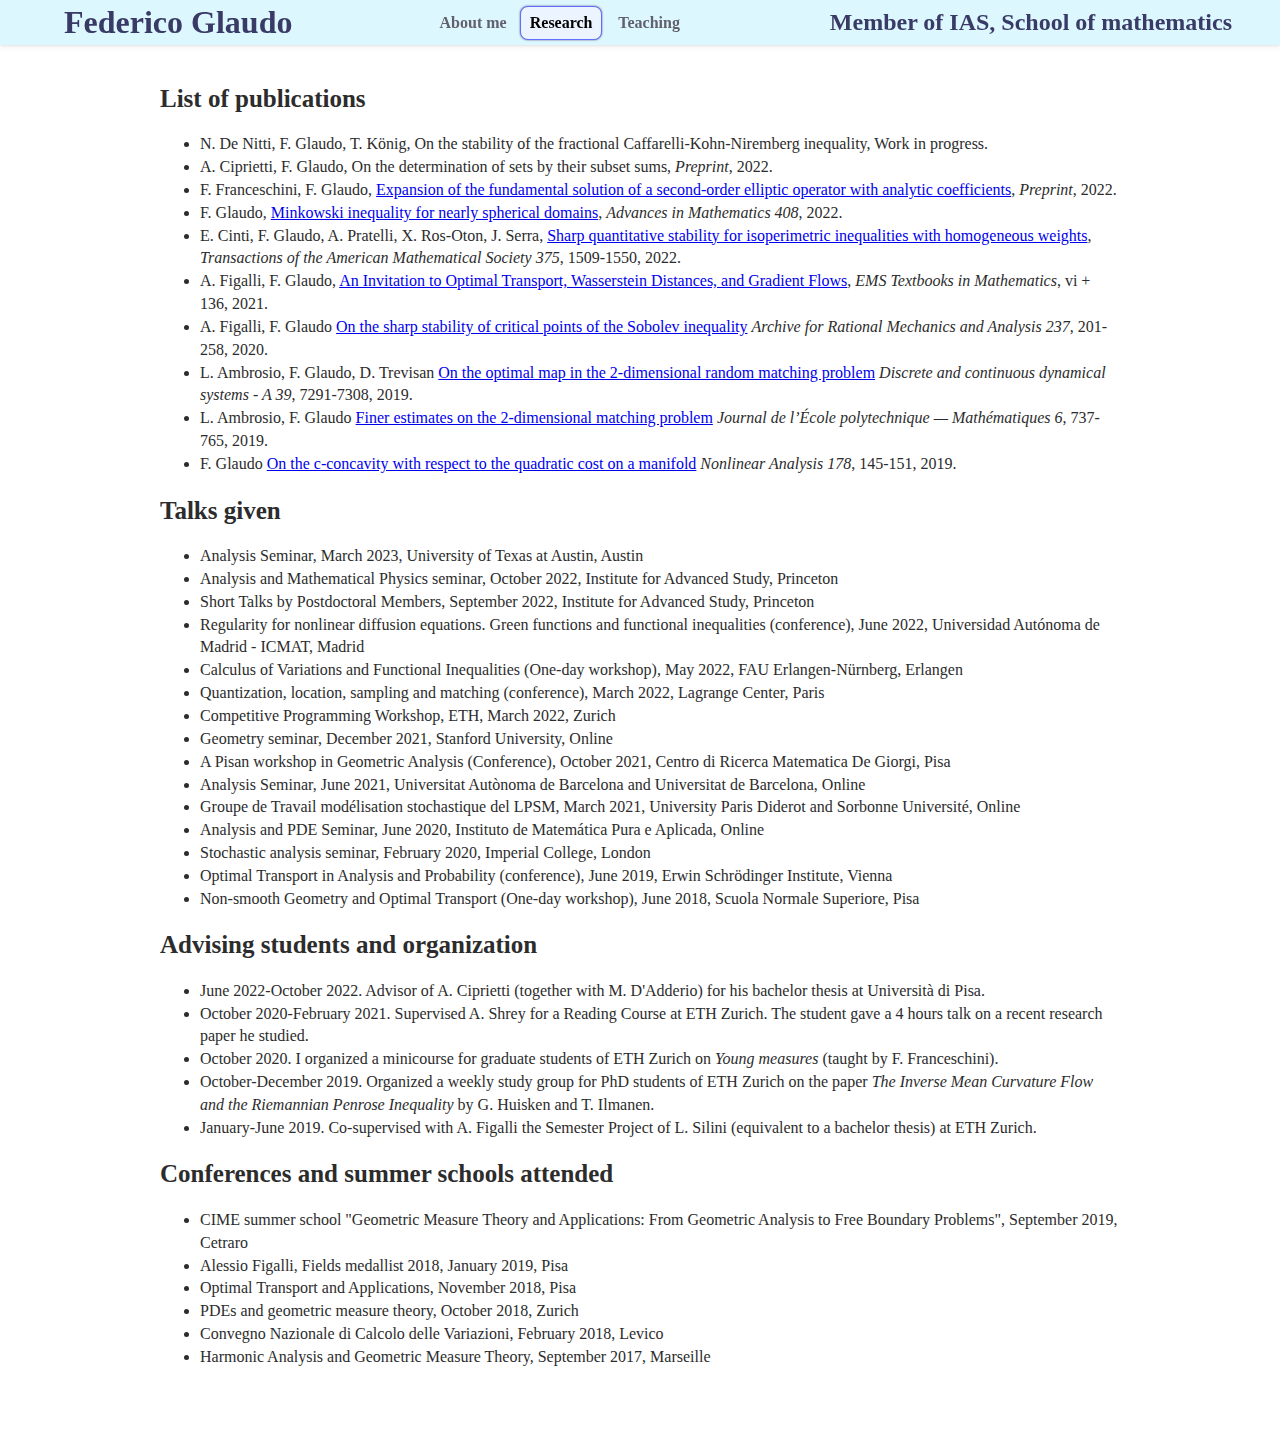
==== research.html @ 9a81a24b "Fixed style" ====
<head>
<title>F. Glaudo</title>
<link rel="icon" type="image/png" href="/images/ias-favicon-32x32.png">
<link rel="stylesheet" href="style.css">
</head>
<body>

<header id='header'> 
<h1 id='header-title'>Federico Glaudo</h1>

<nav id='navbar'>
<a href='index.html' id='aboutme'>About me</a>
<a href='research.html' id='research'>Research</a>
<a href='teaching.html' id='teaching'>Teaching</a>
</nav>

<h2 id='header-subtitle'>
	<a href='https://www.ias.edu/math'>
		Member of IAS, School of mathematics
	</a>
</h2>
<script lang='javascript'>
	document.getElementById('research').classList.add('selected-page');
</script>
</header>

<div id='content'>

				<h1>List of publications</h1>
<ul>
<li>N. De Nitti, F. Glaudo, T. König, On the stability of the fractional Caffarelli-Kohn-Niremberg inequality, Work in progress.</li>
<li>A. Ciprietti, F. Glaudo, On the determination of sets by their subset sums, <em>Preprint</em>, 2022.</li>
<li>F. Franceschini, F. Glaudo, <a href="https://arxiv.org/abs/2110.15104">Expansion of the fundamental solution of a second-order elliptic operator with analytic coefficients</a>, <em>Preprint</em>, 2022.</li>
<li>F. Glaudo, <a href="https://www.sciencedirect.com/science/article/pii/S0001870822004121">Minkowski inequality for nearly spherical domains</a>, <em>Advances in Mathematics 408</em>, 2022.</li>
<li>E. Cinti, F. Glaudo, A. Pratelli, X. Ros-Oton, J. Serra, <a href="https://www.ams.org/journals/tran/2022-375-03/S0002-9947-2022-08525-1/">Sharp quantitative stability for isoperimetric inequalities with homogeneous weights</a>, <em>Transactions of the American Mathematical Society 375</em>, 1509-1550, 2022.</li>
<li>A. Figalli, F. Glaudo, <a href="https://www.ems-ph.org/books/book.php?proj_nr=267">An Invitation to Optimal Transport, Wasserstein Distances, and Gradient Flows</a>, <em>EMS Textbooks in Mathematics</em>, vi + 136, 2021.</li>
<li>A. Figalli, F. Glaudo <a href="https://link.springer.com/article/10.1007/s00205-020-01506-6">On the sharp stability of critical points of the Sobolev inequality</a> <em>Archive for Rational Mechanics and Analysis 237</em>, 201-258, 2020.</li>
<li>L. Ambrosio, F. Glaudo, D. Trevisan <a href="https://www.aimsciences.org/article/doi/10.3934/dcds.2019304">On the optimal map in the 2-dimensional random matching problem</a> <em>Discrete and continuous dynamical systems - A 39</em>, 7291-7308, 2019.</li>
<li>L. Ambrosio, F. Glaudo <a href="https://jep.centre-mersenne.org/article/JEP_2019__6__737_0.pdf" class="download">Finer estimates on the 2-dimensional matching problem</a> <em>Journal de l’École polytechnique — Mathématiques 6</em>, 737-765, 2019.</li>
<li>F. Glaudo <a href="https://www.sciencedirect.com/science/article/pii/S0362546X18301913">On the c-concavity with respect to the quadratic cost on a manifold</a> <em>Nonlinear Analysis 178</em>, 145-151, 2019.</li>
</ul>
<h1>Talks given</h1>
<ul>
<li>Analysis Seminar, March 2023, University of Texas at Austin, Austin</li>
<li>Analysis and Mathematical Physics seminar, October 2022, Institute for Advanced Study, Princeton</li>
<li>Short Talks by Postdoctoral Members, September 2022, Institute for Advanced Study, Princeton</li>
<li>Regularity for nonlinear diffusion equations. Green functions and functional inequalities (conference), June 2022, Universidad Autónoma de Madrid - ICMAT, Madrid</li>
<li>Calculus of Variations and Functional Inequalities (One-day workshop), May 2022, FAU Erlangen-Nürnberg, Erlangen</li>
<li>Quantization, location, sampling and matching (conference), March 2022, Lagrange Center, Paris </li>
<li>Competitive Programming Workshop, ETH, March 2022, Zurich</li>
<li>Geometry seminar, December 2021, Stanford University, Online</li>
<li>A Pisan workshop in Geometric Analysis (Conference), October 2021, Centro di Ricerca Matematica De Giorgi, Pisa</li>
<li>Analysis Seminar, June 2021, Universitat Autònoma de Barcelona and Universitat de Barcelona, Online</li>
<li>Groupe de Travail modélisation stochastique del LPSM, March 2021, University Paris Diderot and Sorbonne Université, Online</li>
<li>Analysis and PDE Seminar, June 2020, Instituto de Matemática Pura e Aplicada, Online</li>
<li>Stochastic analysis seminar, February 2020, Imperial College, London </li>
<li>Optimal Transport in Analysis and Probability (conference), June 2019, Erwin Schrödinger Institute, Vienna</li>
<li>Non-smooth Geometry and Optimal Transport (One-day workshop), June 2018, Scuola Normale Superiore, Pisa</li>
</ul>

<h1>Advising students and organization</h1>
<ul>
<li>June 2022-October 2022. Advisor of A. Ciprietti (together with M. D'Adderio) for his bachelor thesis at Università di Pisa.</li>
<li>October 2020-February 2021. Supervised A. Shrey for a Reading Course at ETH Zurich. The student gave a 4 hours talk on a recent research paper he studied.</li>
<li>October 2020. I organized a minicourse for graduate students of ETH Zurich on <em>Young measures</em> (taught by F. Franceschini).</li>
<li>October-December 2019. Organized a weekly study group for PhD students of ETH Zurich on the paper <em>The Inverse Mean Curvature Flow and the Riemannian Penrose Inequality</em> by G. Huisken and T. Ilmanen.</li>
<li>January-June 2019. Co-supervised with A. Figalli the Semester Project of L. Silini (equivalent to a bachelor thesis) at ETH Zurich.</li>
</ul>
<h1>Conferences and summer schools attended</h1>
<ul>
<li>CIME summer school "Geometric Measure Theory and Applications: From Geometric Analysis to Free Boundary Problems", September 2019, Cetraro</li>
<li>Alessio Figalli, Fields medallist 2018, January 2019, Pisa</li>
<li>Optimal Transport and Applications, November 2018, Pisa</li>
<li>PDEs and geometric measure theory, October 2018, Zurich</li>
<li>Convegno Nazionale di Calcolo delle Variazioni, February 2018, Levico</li>
<li>Harmonic Analysis and Geometric Measure Theory, September 2017, Marseille</li>
</ul>

</div>


</body>
---- style.css ----
body {
	margin: 0px;
/*
	width: calc( 100% );
    max-width: calc( 100vw - 1em );
*/
    overflow-y: overlay;
}
#header {
		width: 100%;
		background-color: #ddf7ff;
		padding: 4px 0px;
		z-index: 1000;
		box-shadow: 0 1px 2px hsla(0,0%,0%,0.05), 0 1px 4px hsla(0, 0%, 0%, 0.05), 0 2px 8px hsla(0, 0%, 0%, 0.05);
		display: flex;
		align-items: center; 
		position: fixed;
		top: 0px;
}

#header-title, #header-subtitle {
	color: #393b66!important;
	margin: 0px;
}

#header-title {
	margin-left: 2em;
}

#header-subtitle {
	margin-right: 2em;
}

#header  a {
	text-decoration: none;
	color: inherit;
}

#navbar {
	height: 2em;
    display: flex;
    align-items: center;
    margin: 0px auto;
}

#navbar a {
	margin-left: 3px;
	margin-right: 3px;
/*
	padding: 0px 1em;
*/
	height: 100%;
	line-height: 2em;
	text-decoration: none;
	font-weight: bold;
    color: #60616c;
	border: 1px solid #ddf7ff;
    border-radius: 8px;
    width: 5em;
    text-align: center;
}

#navbar a:hover {
	border-color: #a0a9ff;
    background-color: #ecf4ff;
    box-shadow: 0px 0px 2px #50507a;
}

a.selected-page {
	color: black!important;
    border-color: #606fff!important;
    background-color: #ecf4ff;
    box-shadow: 0px 0px 2px #50507a;
}

div#content {
	line-height: 1.42857143;
	margin: 0em 10em;
	padding: 4em 0em;
	color: #2c2c2c;
}

img#avatar {
	width: 250px;
	float: right;
    margin-top: 3em;
    margin-left: 2em;
    border-radius: 60px;
}

div#content h1 {
	font-size: 25px;
}

/* responsive, form small screens, use 13px font size */
@media (max-width: 1024px) {
    header {
        font-size: 11px;
    }
    div#content{
		margin: 0em 3em;
		padding: 4em 0em;
	}
	
	img#avatar {
		width: 150px;
	}
}
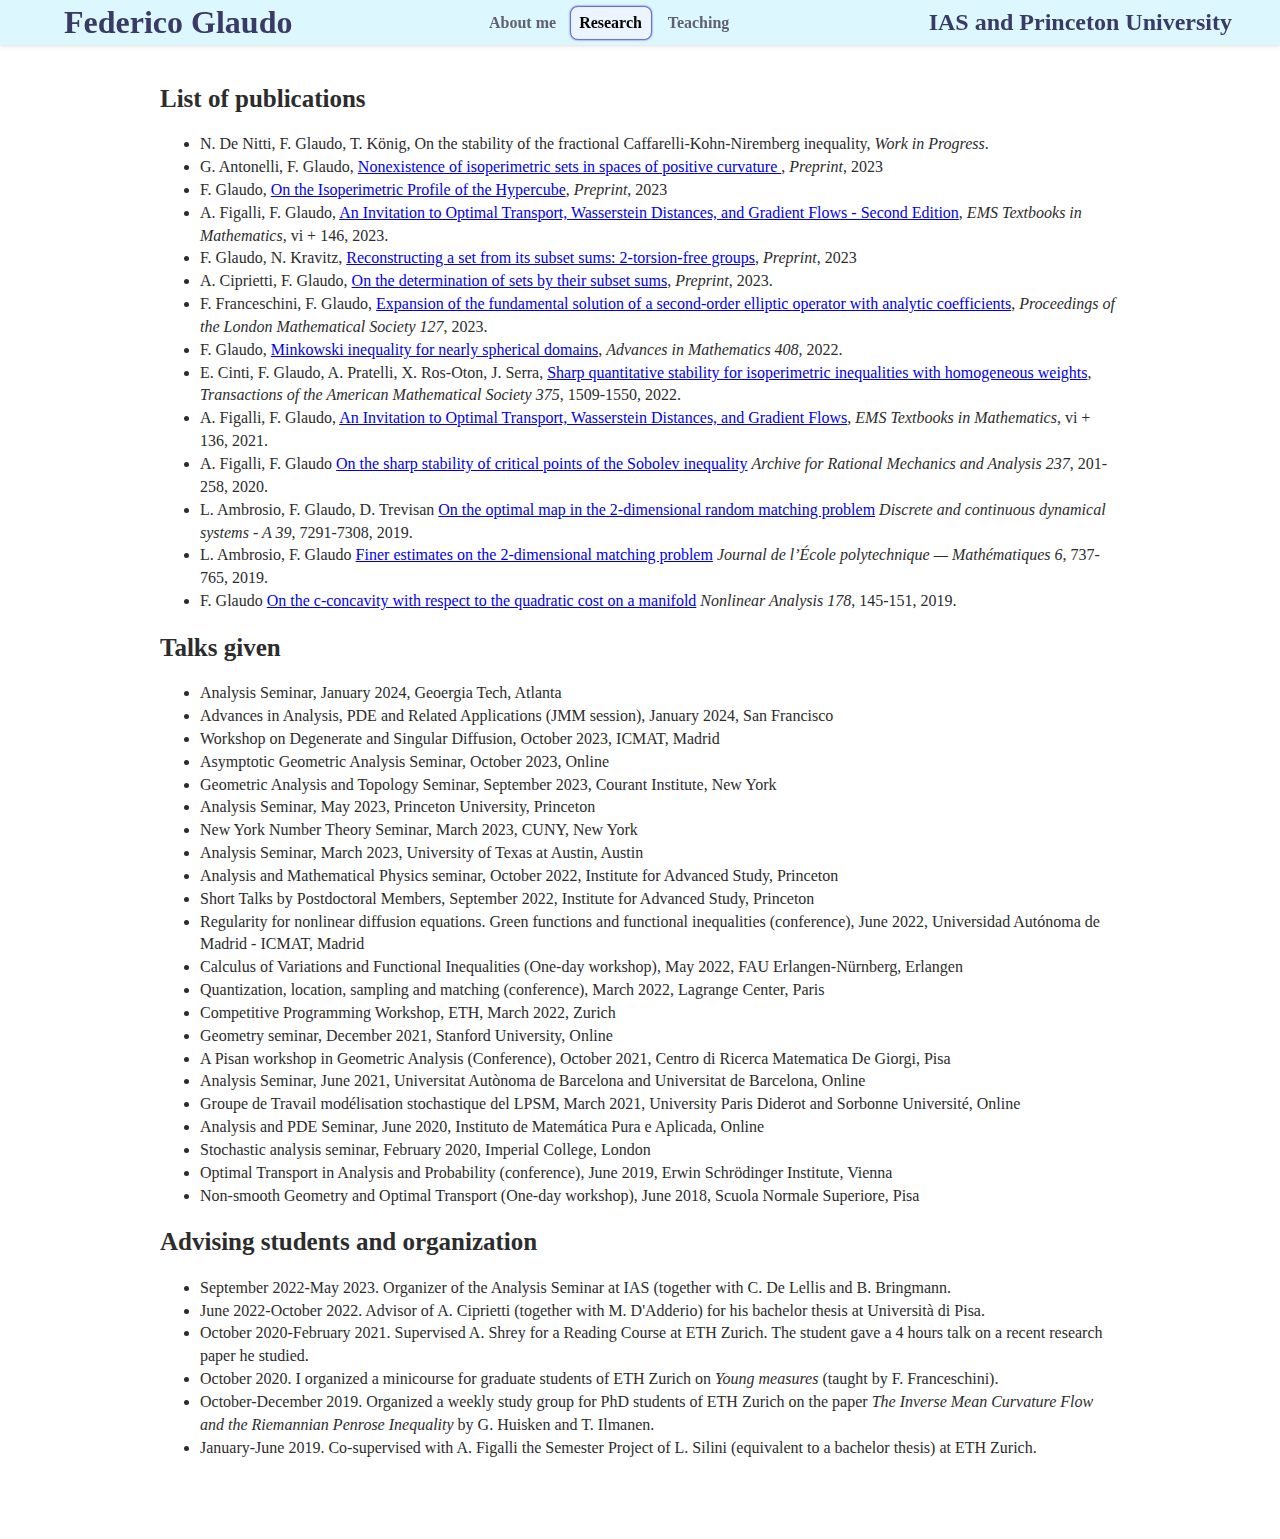
==== commit 39fee41a: "Update" ====
--- a/research.html
+++ b/research.html
@@ -16,7 +16,7 @@
 
 <h2 id='header-subtitle'>
 	<a href='https://www.ias.edu/math'>
-		Member of IAS, School of mathematics
+		IAS and Princeton University
 	</a>
 </h2>
 <script lang='javascript'>
@@ -26,11 +26,18 @@
 
 <div id='content'>
 
-				<h1>List of publications</h1>
+
+<h1>List of publications</h1>
 <ul>
-<li>N. De Nitti, F. Glaudo, T. König, On the stability of the fractional Caffarelli-Kohn-Niremberg inequality, Work in progress.</li>
-<li>A. Ciprietti, F. Glaudo, On the determination of sets by their subset sums, <em>Preprint</em>, 2022.</li>
-<li>F. Franceschini, F. Glaudo, <a href="https://arxiv.org/abs/2110.15104">Expansion of the fundamental solution of a second-order elliptic operator with analytic coefficients</a>, <em>Preprint</em>, 2022.</li>
+<li>N. De Nitti, F. Glaudo, T. König, On the stability of the fractional Caffarelli-Kohn-Niremberg inequality, <em>Work in Progress</em>.</li>
+<li>G. Antonelli, F. Glaudo, <a href="https://arxiv.org/abs/2306.13052">Nonexistence of isoperimetric sets in spaces of positive curvature
+</a>, <em>Preprint</em>, 2023</li>
+<li>F. Glaudo, <a href="https://arxiv.org/abs/2305.20051">On the Isoperimetric Profile of the Hypercube</a>, <em>Preprint</em>, 2023
+</li>
+<li>A. Figalli, F. Glaudo, <a href="https://ems.press/books/etb/258">An Invitation to Optimal Transport, Wasserstein Distances, and Gradient Flows - Second Edition</a>, <em>EMS Textbooks in Mathematics</em>, vi + 146, 2023.</li>
+<li>F. Glaudo, N. Kravitz, <a href="https://arxiv.org/abs/2305.11062">Reconstructing a set from its subset sums: 2-torsion-free groups</a>, <em>Preprint</em>, 2023</li>
+<li>A. Ciprietti, F. Glaudo, <a href="https://arxiv.org/abs/2301.04635">On the determination of sets by their subset sums</a>, <em>Preprint</em>, 2023.</li>
+<li>F. Franceschini, F. Glaudo, <a href="https://londmathsoc.onlinelibrary.wiley.com/doi/abs/10.1112/plms.12556">Expansion of the fundamental solution of a second-order elliptic operator with analytic coefficients</a>, <em>Proceedings of the London Mathematical Society 127</em>, 2023.</li>
 <li>F. Glaudo, <a href="https://www.sciencedirect.com/science/article/pii/S0001870822004121">Minkowski inequality for nearly spherical domains</a>, <em>Advances in Mathematics 408</em>, 2022.</li>
 <li>E. Cinti, F. Glaudo, A. Pratelli, X. Ros-Oton, J. Serra, <a href="https://www.ams.org/journals/tran/2022-375-03/S0002-9947-2022-08525-1/">Sharp quantitative stability for isoperimetric inequalities with homogeneous weights</a>, <em>Transactions of the American Mathematical Society 375</em>, 1509-1550, 2022.</li>
 <li>A. Figalli, F. Glaudo, <a href="https://www.ems-ph.org/books/book.php?proj_nr=267">An Invitation to Optimal Transport, Wasserstein Distances, and Gradient Flows</a>, <em>EMS Textbooks in Mathematics</em>, vi + 136, 2021.</li>
@@ -39,8 +46,17 @@
 <li>L. Ambrosio, F. Glaudo <a href="https://jep.centre-mersenne.org/article/JEP_2019__6__737_0.pdf" class="download">Finer estimates on the 2-dimensional matching problem</a> <em>Journal de l’École polytechnique — Mathématiques 6</em>, 737-765, 2019.</li>
 <li>F. Glaudo <a href="https://www.sciencedirect.com/science/article/pii/S0362546X18301913">On the c-concavity with respect to the quadratic cost on a manifold</a> <em>Nonlinear Analysis 178</em>, 145-151, 2019.</li>
 </ul>
+
+
 <h1>Talks given</h1>
 <ul>
+<li>Analysis Seminar, January 2024, Geoergia Tech, Atlanta</li>
+<li>Advances in Analysis, PDE and Related Applications (JMM session), January 2024, San Francisco</li>
+<li>Workshop on Degenerate and Singular Diffusion, October 2023, ICMAT, Madrid</li>
+<li>Asymptotic Geometric Analysis Seminar, October 2023, Online</li>
+<li>Geometric Analysis and Topology Seminar, September 2023, Courant Institute, New York</li>
+<li>Analysis Seminar, May 2023, Princeton University, Princeton</li>
+<li>New York Number Theory Seminar, March 2023, CUNY, New York</li>
 <li>Analysis Seminar, March 2023, University of Texas at Austin, Austin</li>
 <li>Analysis and Mathematical Physics seminar, October 2022, Institute for Advanced Study, Princeton</li>
 <li>Short Talks by Postdoctoral Members, September 2022, Institute for Advanced Study, Princeton</li>
@@ -60,12 +76,15 @@
 
 <h1>Advising students and organization</h1>
 <ul>
+<li>September 2022-May 2023. Organizer of the Analysis Seminar at IAS (together with C. De Lellis and B. Bringmann.</li>
 <li>June 2022-October 2022. Advisor of A. Ciprietti (together with M. D'Adderio) for his bachelor thesis at Università di Pisa.</li>
 <li>October 2020-February 2021. Supervised A. Shrey for a Reading Course at ETH Zurich. The student gave a 4 hours talk on a recent research paper he studied.</li>
 <li>October 2020. I organized a minicourse for graduate students of ETH Zurich on <em>Young measures</em> (taught by F. Franceschini).</li>
 <li>October-December 2019. Organized a weekly study group for PhD students of ETH Zurich on the paper <em>The Inverse Mean Curvature Flow and the Riemannian Penrose Inequality</em> by G. Huisken and T. Ilmanen.</li>
 <li>January-June 2019. Co-supervised with A. Figalli the Semester Project of L. Silini (equivalent to a bachelor thesis) at ETH Zurich.</li>
 </ul>
+
+<!--
 <h1>Conferences and summer schools attended</h1>
 <ul>
 <li>CIME summer school "Geometric Measure Theory and Applications: From Geometric Analysis to Free Boundary Problems", September 2019, Cetraro</li>
@@ -75,6 +94,7 @@
 <li>Convegno Nazionale di Calcolo delle Variazioni, February 2018, Levico</li>
 <li>Harmonic Analysis and Geometric Measure Theory, September 2017, Marseille</li>
 </ul>
+-->
 
 </div>
 
--- a/style.css
+++ b/style.css
@@ -82,7 +82,7 @@
 }
 
 img#avatar {
-	width: 250px;
+	width: 20%;
 	float: right;
     margin-top: 3em;
     margin-left: 2em;
@@ -93,7 +93,7 @@
 	font-size: 25px;
 }
 
-/* responsive, form small screens, use 13px font size */
+/* responsive, for small screens*/
 @media (max-width: 1024px) {
     header {
         font-size: 11px;
@@ -104,6 +104,14 @@
 	}
 	
 	img#avatar {
-		width: 150px;
+		width: 30%;
+	}
+	
+	#navbar {
+		height: 4em;
+	}
+	
+	#navbar a {
+		line-height: 4em;
 	}
 }
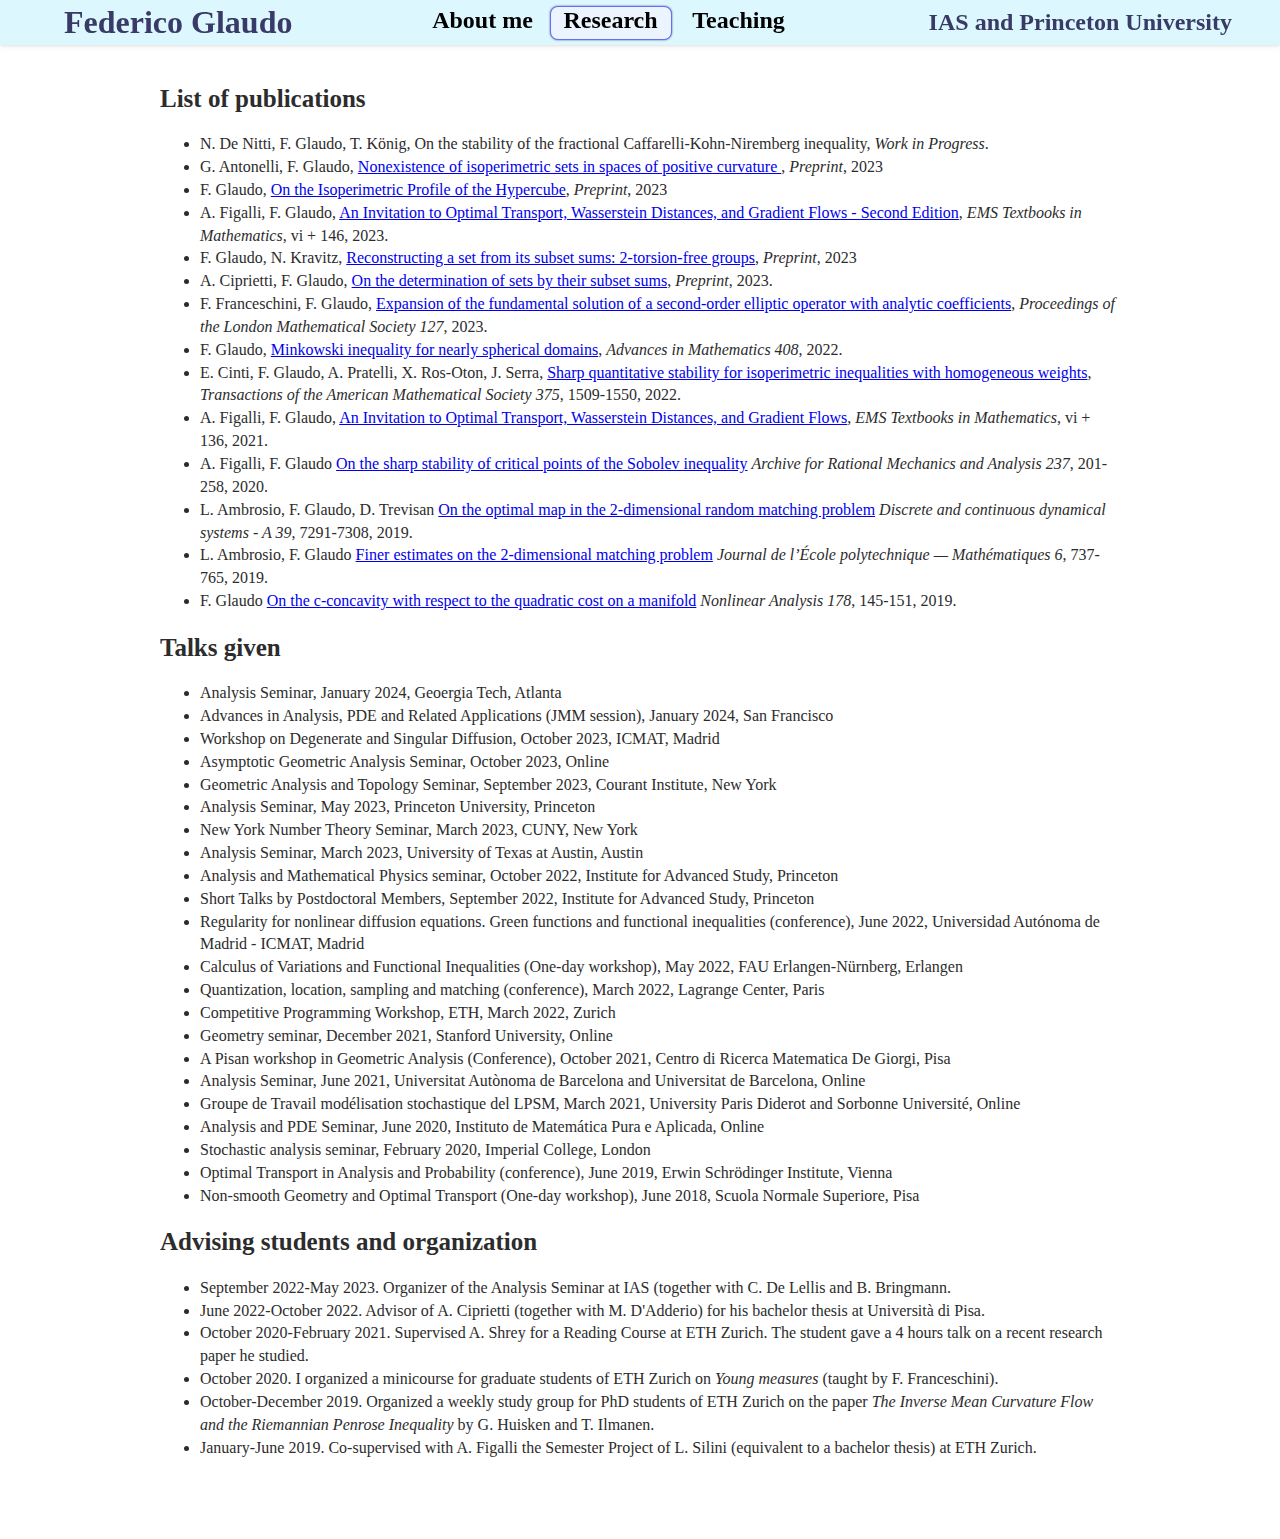
==== commit 841fd8c6: "Improved mobile css" ====
--- a/research.html
+++ b/research.html
@@ -1,11 +1,16 @@
 <head>
 <title>F. Glaudo</title>
-<link rel="icon" type="image/png" href="/images/ias-favicon-32x32.png">
+<link rel="icon" type="image/png" href="images/ias-favicon-32x32.png">
 <link rel="stylesheet" href="style.css">
 </head>
 <body>
 
-<header id='header'> 
+<header id='header'>
+<div id="menu-button" onclick="flipSideMenuState()">
+  <div id="menu-button-bar1" class="menu-button-bar"></div>
+  <div id="menu-button-bar2" class="menu-button-bar"></div>
+  <div id="menu-button-bar3" class="menu-button-bar"></div>
+</div>
 <h1 id='header-title'>Federico Glaudo</h1>
 
 <nav id='navbar'>
@@ -19,10 +24,42 @@
 		IAS and Princeton University
 	</a>
 </h2>
+</header>
+
+<div id='side-menu'>
+<nav id='navbar-mobile'>
+<a href='index.html' id='aboutme-mobile'>About me</a>
+<a href='research.html' id='research-mobile'>Research</a>
+<a href='teaching.html' id='teaching-mobile'>Teaching</a>
+</nav>    
+</div>
+
+<script lang='javascript'>
+    function flipSideMenuState() {
+        var menubutton = document.getElementById('menu-button');
+        var sidemenu = document.getElementById('side-menu');
+        if (menubutton.classList.contains('change')) {
+            menubutton.classList.remove('change');
+            sidemenu.classList.remove('change');
+        }
+        else {
+            menubutton.classList.add('change');
+            sidemenu.classList.add('change');
+        }
+    }
+</script>
+
+<!--
+    The code up to here is the same in all pages. It should be copy-pasted.
+    Copy pasting it is not nice, but is the simplest solution and there are only 3 pages so it is not a big deal.
+    Github.io does not support php or any server operation.
+    One could use jquery, but it would be slower and it is not worth it.
+-->
+
 <script lang='javascript'>
 	document.getElementById('research').classList.add('selected-page');
+    document.getElementById('research-mobile').classList.add('selected-page');
 </script>
-</header>
 
 <div id='content'>
 
--- a/style.css
+++ b/style.css
@@ -1,11 +1,7 @@
 
 body {
 	margin: 0px;
-/*
-	width: calc( 100% );
-    max-width: calc( 100vw - 1em );
-*/
-    overflow-y: overlay;
+    overflow-y: scroll;
 }
 #header {
 		width: 100%;
@@ -26,13 +22,15 @@
 
 #header-title {
 	margin-left: 2em;
+    margin-right: auto;
 }
 
 #header-subtitle {
+    margin-left: auto;
 	margin-right: 2em;
 }
 
-#header  a {
+#header  a, nav a {
 	text-decoration: none;
 	color: inherit;
 }
@@ -44,24 +42,27 @@
     margin: 0px auto;
 }
 
-#navbar a {
+nav a {
 	margin-left: 3px;
 	margin-right: 3px;
 /*
 	padding: 0px 1em;
 */
 	height: 100%;
+/*
 	line-height: 2em;
+*/
 	text-decoration: none;
 	font-weight: bold;
     color: #60616c;
-	border: 1px solid #ddf7ff;
+	border: 1px solid transparent;
     border-radius: 8px;
     width: 5em;
     text-align: center;
+    font-size: 24px
 }
 
-#navbar a:hover {
+nav a:hover {
 	border-color: #a0a9ff;
     background-color: #ecf4ff;
     box-shadow: 0px 0px 2px #50507a;
@@ -93,25 +94,85 @@
 	font-size: 25px;
 }
 
-/* responsive, for small screens*/
-@media (max-width: 1024px) {
-    header {
-        font-size: 11px;
-    }
+/* responsive, for mobile*/
+@media (max-width: 1040px) {
     div#content{
 		margin: 0em 3em;
-		padding: 4em 0em;
+		padding: 7em 0em;
 	}
 	
 	img#avatar {
 		width: 30%;
 	}
-	
-	#navbar {
-		height: 4em;
-	}
-	
-	#navbar a {
-		line-height: 4em;
-	}
+    
+    nav#navbar {
+        display: none;
+    }
+    
+    div#side-menu {
+        height: 100%;
+        position: fixed;
+        background-color: aliceblue;
+        display: none;
+        box-shadow: 7px 0px 8px hsla(0,0%,0%,0.1);
+        z-index: 500;
+    }
+    
+    div#side-menu.change {
+        display: block!important;
+    }
+    
+    nav#navbar-mobile a {
+        display: block;
+        padding: 10px;
+        height: auto!important;
+        font-size: 40px;
+        margin-bottom: 50px;
+    }
+    
+    nav#navbar-mobile {
+        margin-top: 200px;
+        margin-left: 50px;
+        margin-right: 50px;
+    }
+    
+    header {
+        font-size: 20px;
+    }
+    
+    /* Menu button, copied from 
+     * https://www.w3schools.com/howto/howto_css_menu_icon.asp */
+    div#menu-button {
+        display: inline-block;
+        cursor: pointer;
+        margin-left: 20px;
+    }
+
+    div.menu-button-bar {
+        width: 50px;
+        height: 9px;
+        background-color: #393b66;
+        margin: 12px 0;
+        transition: 0.4s;
+        border-radius: 5px;
+    }
+    
+    div#menu-button.change #menu-button-bar1 {
+      transform: translate(0, 21px) rotate(-45deg);
+    }
+
+    div#menu-button.change #menu-button-bar2 {opacity: 0;}
+
+    div#menu-button.change #menu-button-bar3 {
+      transform: translate(0, -21px) rotate(45deg);
+    }
 }
+
+@media (min-width: 1041px) {
+    div#side-menu {
+        display: none;
+    }
+    div#menu-button {
+        display: none;
+    }
+}
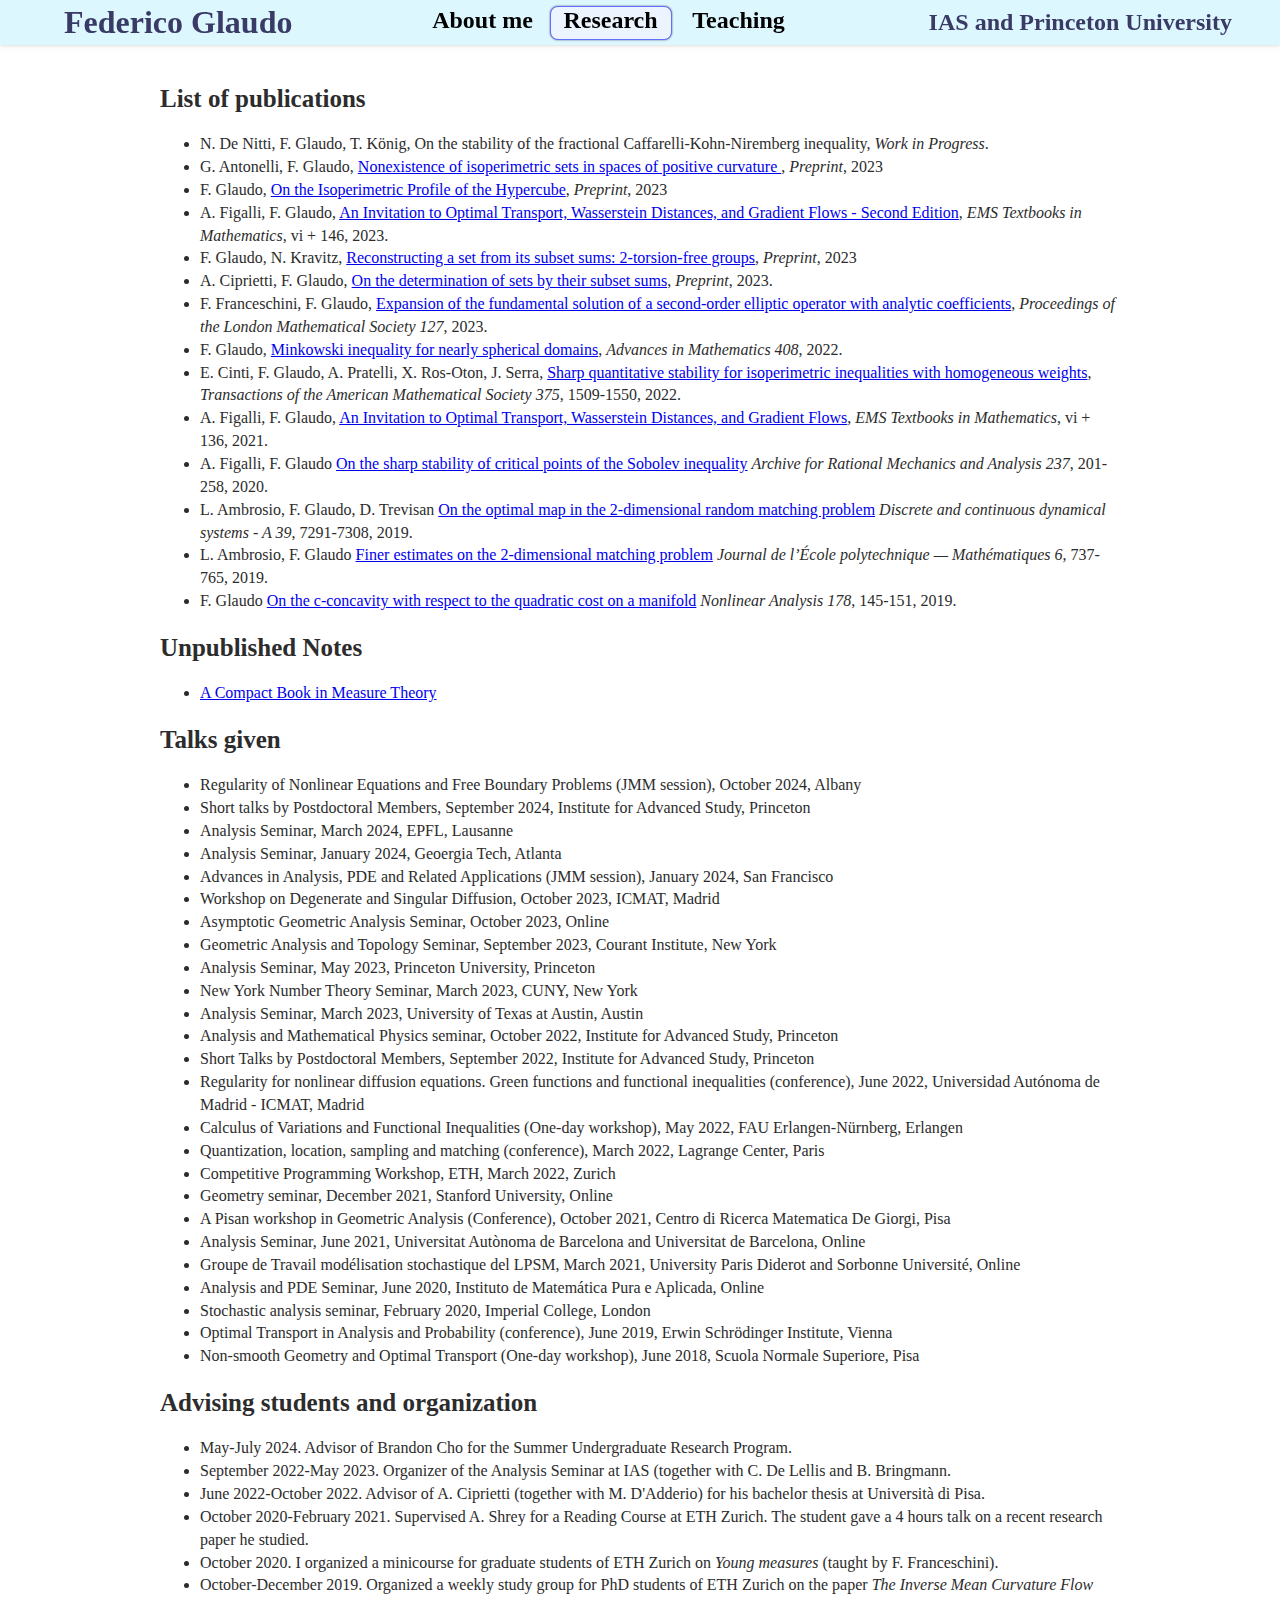
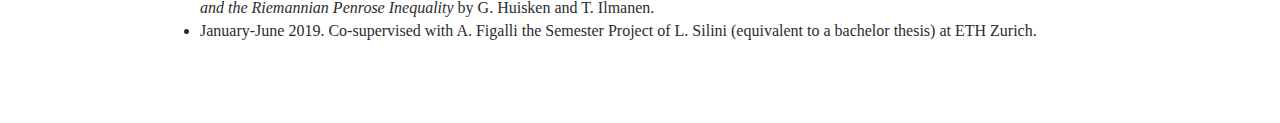
==== commit 7bd22d95: "Update" ====
--- a/research.html
+++ b/research.html
@@ -84,9 +84,17 @@
 <li>F. Glaudo <a href="https://www.sciencedirect.com/science/article/pii/S0362546X18301913">On the c-concavity with respect to the quadratic cost on a manifold</a> <em>Nonlinear Analysis 178</em>, 145-151, 2019.</li>
 </ul>
 
+<h1>Unpublished Notes</h1>
+<ul>
+<li><a href="files/short_measure_theory.pdf">A Compact Book in Measure Theory</a></li>
+</ul>
+
 
 <h1>Talks given</h1>
 <ul>
+<li>Regularity of Nonlinear Equations and Free Boundary Problems (JMM session), October 2024, Albany</li>
+<li>Short talks by Postdoctoral Members, September 2024, Institute for Advanced Study, Princeton</li>
+<li>Analysis Seminar, March 2024, EPFL, Lausanne</li>
 <li>Analysis Seminar, January 2024, Geoergia Tech, Atlanta</li>
 <li>Advances in Analysis, PDE and Related Applications (JMM session), January 2024, San Francisco</li>
 <li>Workshop on Degenerate and Singular Diffusion, October 2023, ICMAT, Madrid</li>
@@ -113,6 +121,7 @@
 
 <h1>Advising students and organization</h1>
 <ul>
+<li>May-July 2024. Advisor of Brandon Cho for the Summer Undergraduate Research Program.</li>
 <li>September 2022-May 2023. Organizer of the Analysis Seminar at IAS (together with C. De Lellis and B. Bringmann.</li>
 <li>June 2022-October 2022. Advisor of A. Ciprietti (together with M. D'Adderio) for his bachelor thesis at Università di Pisa.</li>
 <li>October 2020-February 2021. Supervised A. Shrey for a Reading Course at ETH Zurich. The student gave a 4 hours talk on a recent research paper he studied.</li>
--- a/style.css
+++ b/style.css
@@ -94,6 +94,11 @@
 	font-size: 25px;
 }
 
+span#offices {
+    display: inline-block;
+    vertical-align: text-top;
+}
+
 /* responsive, for mobile*/
 @media (max-width: 1040px) {
     div#content{
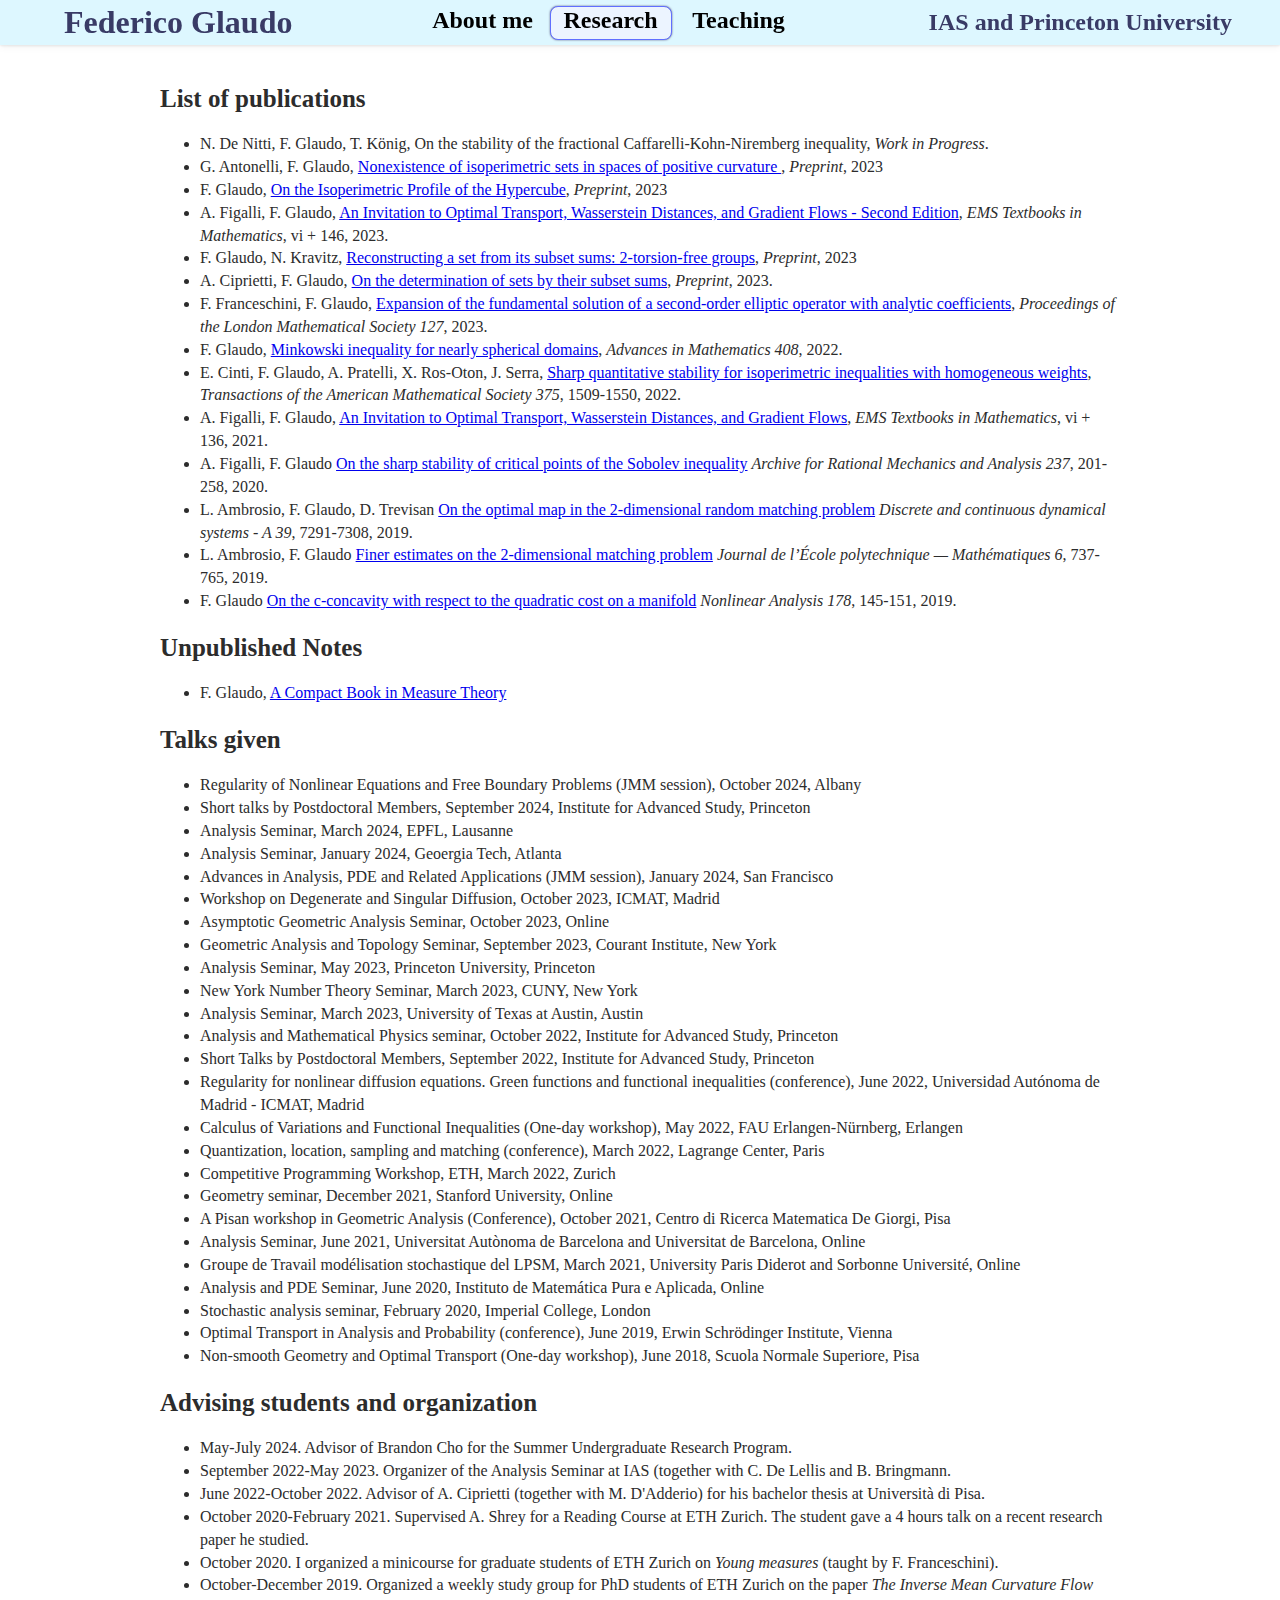
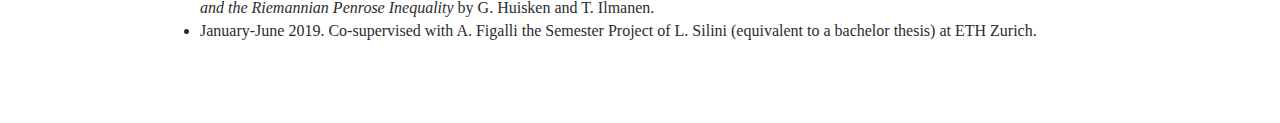
==== commit 5726311c: "Update" ====
--- a/research.html
+++ b/research.html
@@ -86,7 +86,7 @@
 
 <h1>Unpublished Notes</h1>
 <ul>
-<li><a href="files/short_measure_theory.pdf">A Compact Book in Measure Theory</a></li>
+<li>F. Glaudo, <a href="files/short_measure_theory.pdf">A Compact Book in Measure Theory</a></li>
 </ul>
 
 
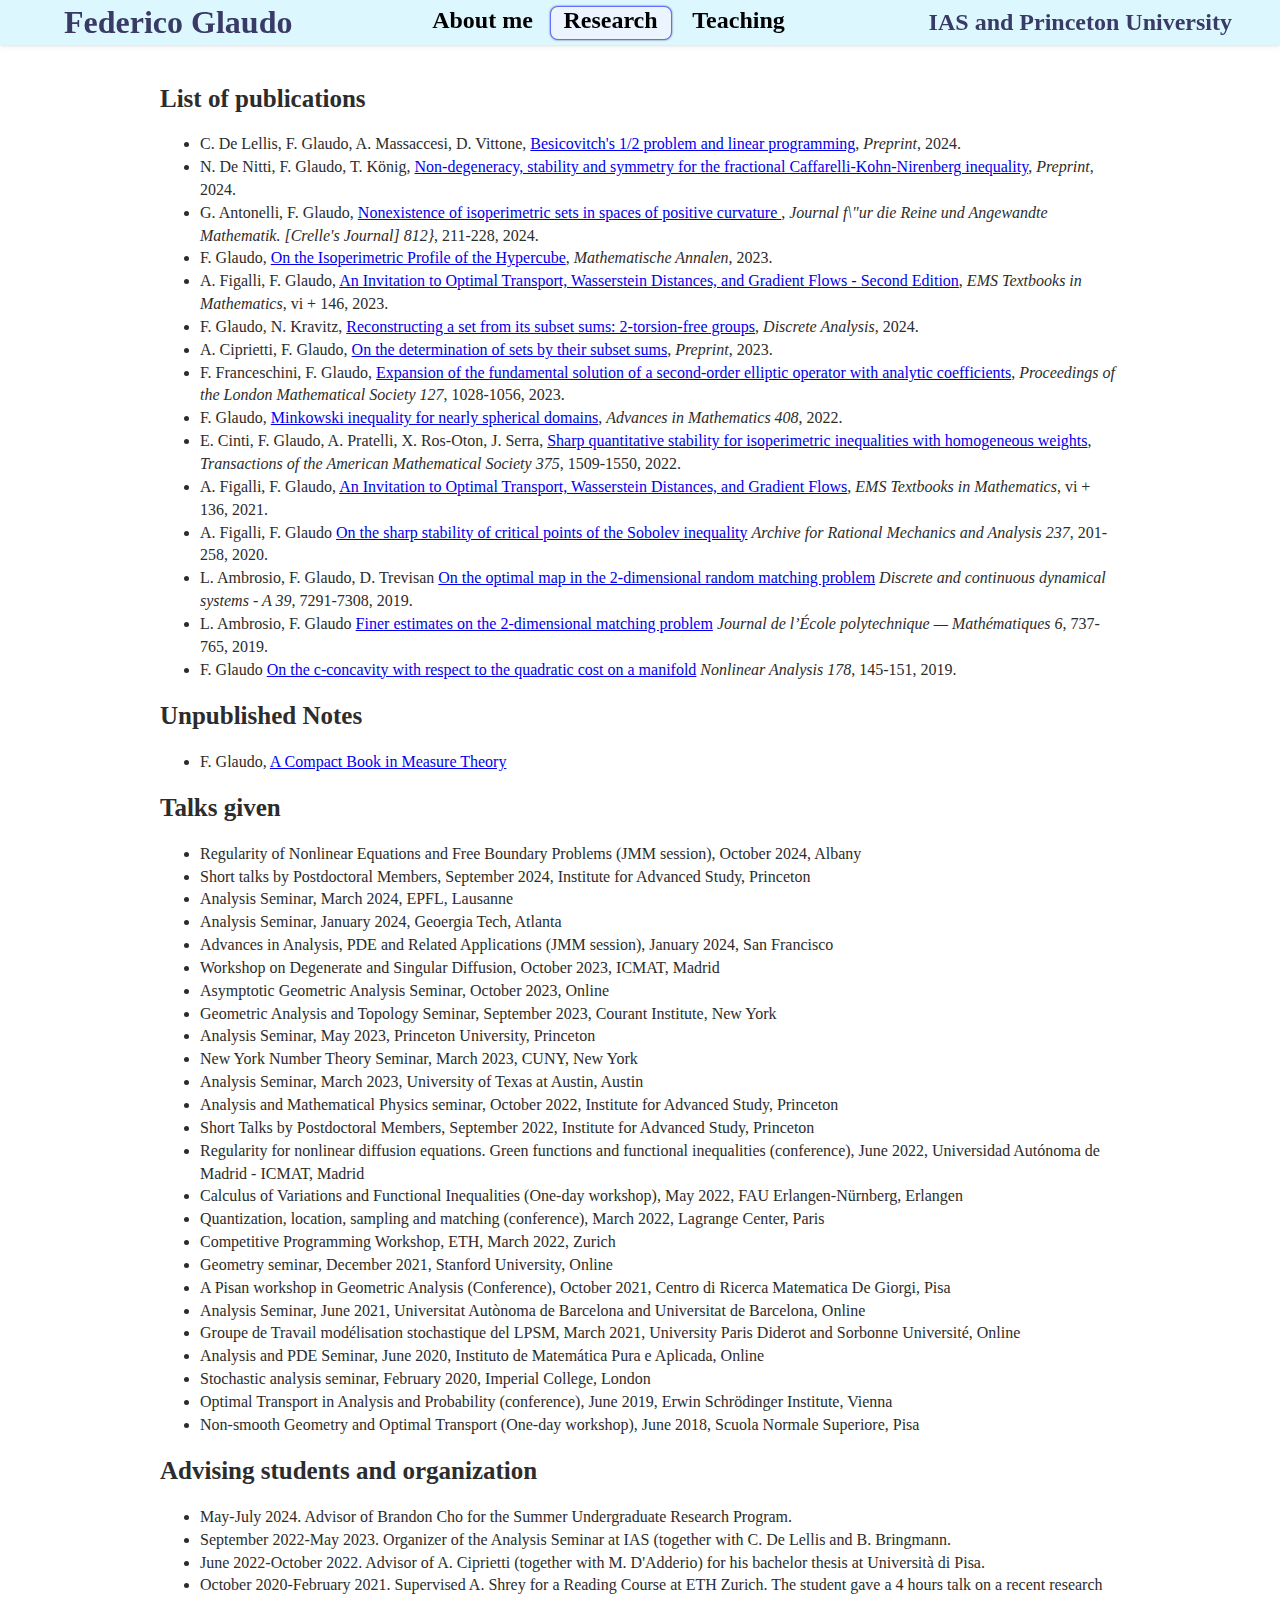
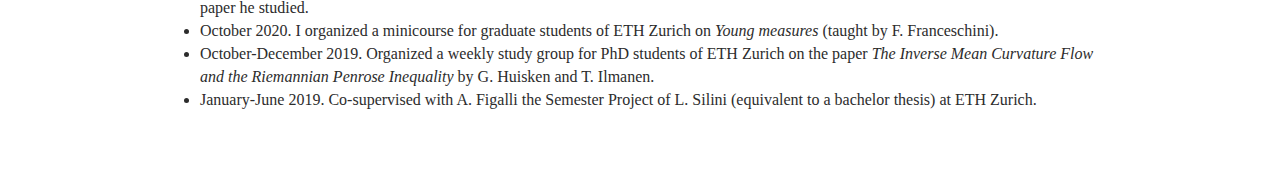
==== commit 6572a761: "Update" ====
--- a/research.html
+++ b/research.html
@@ -66,15 +66,16 @@
 
 <h1>List of publications</h1>
 <ul>
-<li>N. De Nitti, F. Glaudo, T. König, On the stability of the fractional Caffarelli-Kohn-Niremberg inequality, <em>Work in Progress</em>.</li>
-<li>G. Antonelli, F. Glaudo, <a href="https://arxiv.org/abs/2306.13052">Nonexistence of isoperimetric sets in spaces of positive curvature
-</a>, <em>Preprint</em>, 2023</li>
-<li>F. Glaudo, <a href="https://arxiv.org/abs/2305.20051">On the Isoperimetric Profile of the Hypercube</a>, <em>Preprint</em>, 2023
+<li>C. De Lellis, F. Glaudo, A. Massaccesi, D. Vittone, <a href="https://arxiv.org/abs/2404.17536">Besicovitch's 1/2 problem and linear programming</a>, <em>Preprint</em>, 2024.</li>    
+<li>N. De Nitti, F. Glaudo, T. König, <a href="https://arxiv.org/abs/2403.02303">Non-degeneracy, stability and symmetry for the fractional Caffarelli-Kohn-Nirenberg inequality</a>, <em>Preprint</em>, 2024.</li>
+<li>G. Antonelli, F. Glaudo, <a href="https://www.degruyter.com/document/doi/10.1515/crelle-2024-0032/">Nonexistence of isoperimetric sets in spaces of positive curvature
+</a>, <em>Journal f\"ur die Reine und Angewandte Mathematik. [Crelle's Journal] 812}</em>, 211-228, 2024.</li>
+<li>F. Glaudo, <a href="https://link.springer.com/article/10.1007/s00208-023-02765-w">On the Isoperimetric Profile of the Hypercube</a>, <em>Mathematische Annalen</em>, 2023.
 </li>
 <li>A. Figalli, F. Glaudo, <a href="https://ems.press/books/etb/258">An Invitation to Optimal Transport, Wasserstein Distances, and Gradient Flows - Second Edition</a>, <em>EMS Textbooks in Mathematics</em>, vi + 146, 2023.</li>
-<li>F. Glaudo, N. Kravitz, <a href="https://arxiv.org/abs/2305.11062">Reconstructing a set from its subset sums: 2-torsion-free groups</a>, <em>Preprint</em>, 2023</li>
+<li>F. Glaudo, N. Kravitz, <a href="https://arxiv.org/abs/2305.11062">Reconstructing a set from its subset sums: 2-torsion-free groups</a>, <em>Discrete Analysis</em>, 2024.</li>
 <li>A. Ciprietti, F. Glaudo, <a href="https://arxiv.org/abs/2301.04635">On the determination of sets by their subset sums</a>, <em>Preprint</em>, 2023.</li>
-<li>F. Franceschini, F. Glaudo, <a href="https://londmathsoc.onlinelibrary.wiley.com/doi/abs/10.1112/plms.12556">Expansion of the fundamental solution of a second-order elliptic operator with analytic coefficients</a>, <em>Proceedings of the London Mathematical Society 127</em>, 2023.</li>
+<li>F. Franceschini, F. Glaudo, <a href="https://londmathsoc.onlinelibrary.wiley.com/doi/abs/10.1112/plms.12556">Expansion of the fundamental solution of a second-order elliptic operator with analytic coefficients</a>, <em>Proceedings of the London Mathematical Society 127</em>, 1028-1056, 2023.</li>
 <li>F. Glaudo, <a href="https://www.sciencedirect.com/science/article/pii/S0001870822004121">Minkowski inequality for nearly spherical domains</a>, <em>Advances in Mathematics 408</em>, 2022.</li>
 <li>E. Cinti, F. Glaudo, A. Pratelli, X. Ros-Oton, J. Serra, <a href="https://www.ams.org/journals/tran/2022-375-03/S0002-9947-2022-08525-1/">Sharp quantitative stability for isoperimetric inequalities with homogeneous weights</a>, <em>Transactions of the American Mathematical Society 375</em>, 1509-1550, 2022.</li>
 <li>A. Figalli, F. Glaudo, <a href="https://www.ems-ph.org/books/book.php?proj_nr=267">An Invitation to Optimal Transport, Wasserstein Distances, and Gradient Flows</a>, <em>EMS Textbooks in Mathematics</em>, vi + 136, 2021.</li>
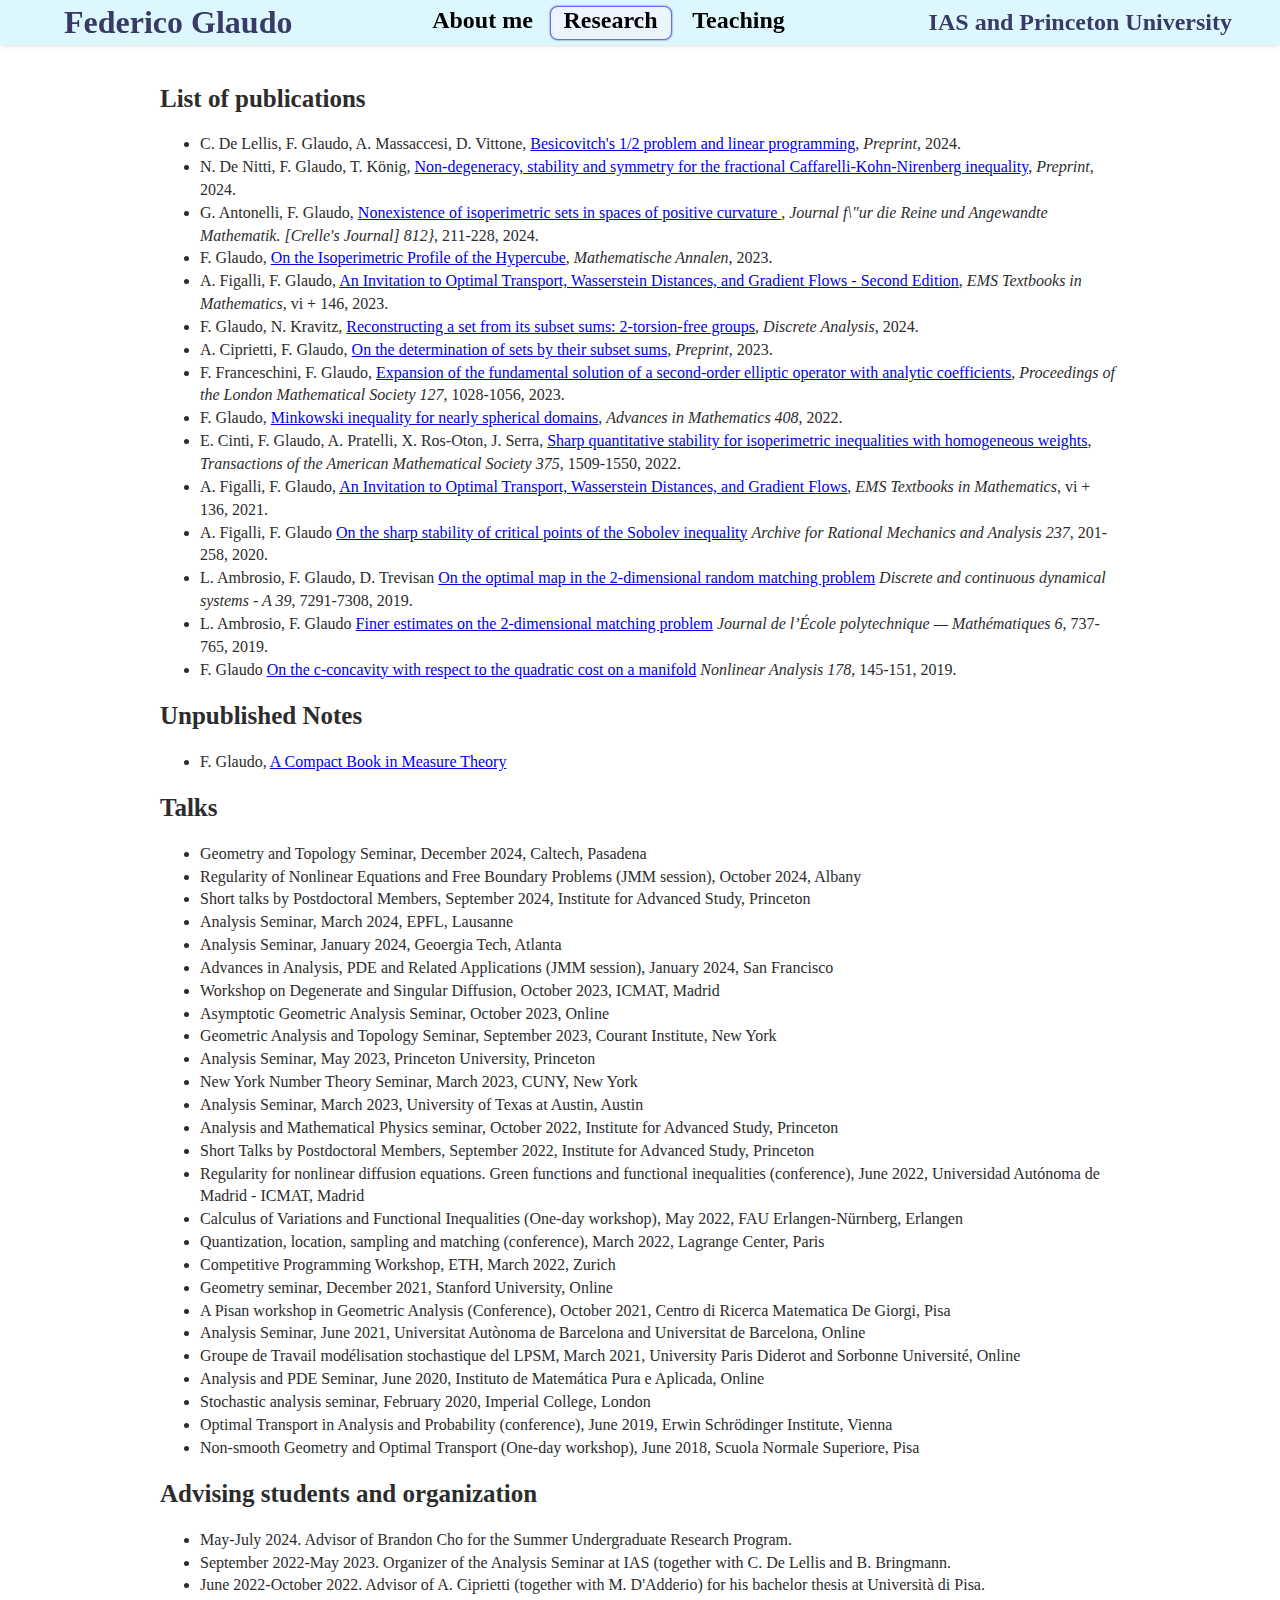
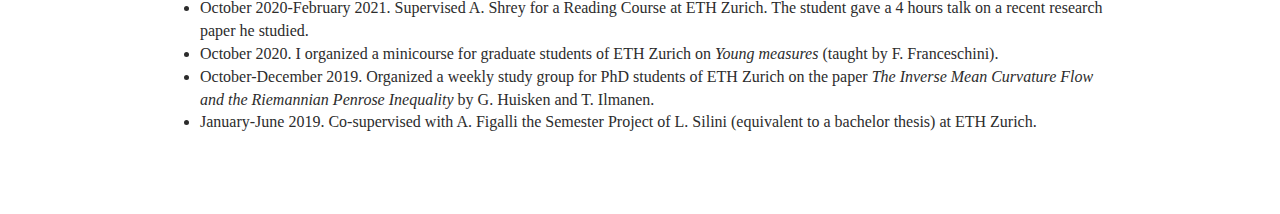
==== commit 76ec4fb1: "Update" ====
--- a/research.html
+++ b/research.html
@@ -91,8 +91,9 @@
 </ul>
 
 
-<h1>Talks given</h1>
+<h1>Talks</h1>
 <ul>
+<li>Geometry and Topology Seminar, December 2024, Caltech, Pasadena</li>
 <li>Regularity of Nonlinear Equations and Free Boundary Problems (JMM session), October 2024, Albany</li>
 <li>Short talks by Postdoctoral Members, September 2024, Institute for Advanced Study, Princeton</li>
 <li>Analysis Seminar, March 2024, EPFL, Lausanne</li>
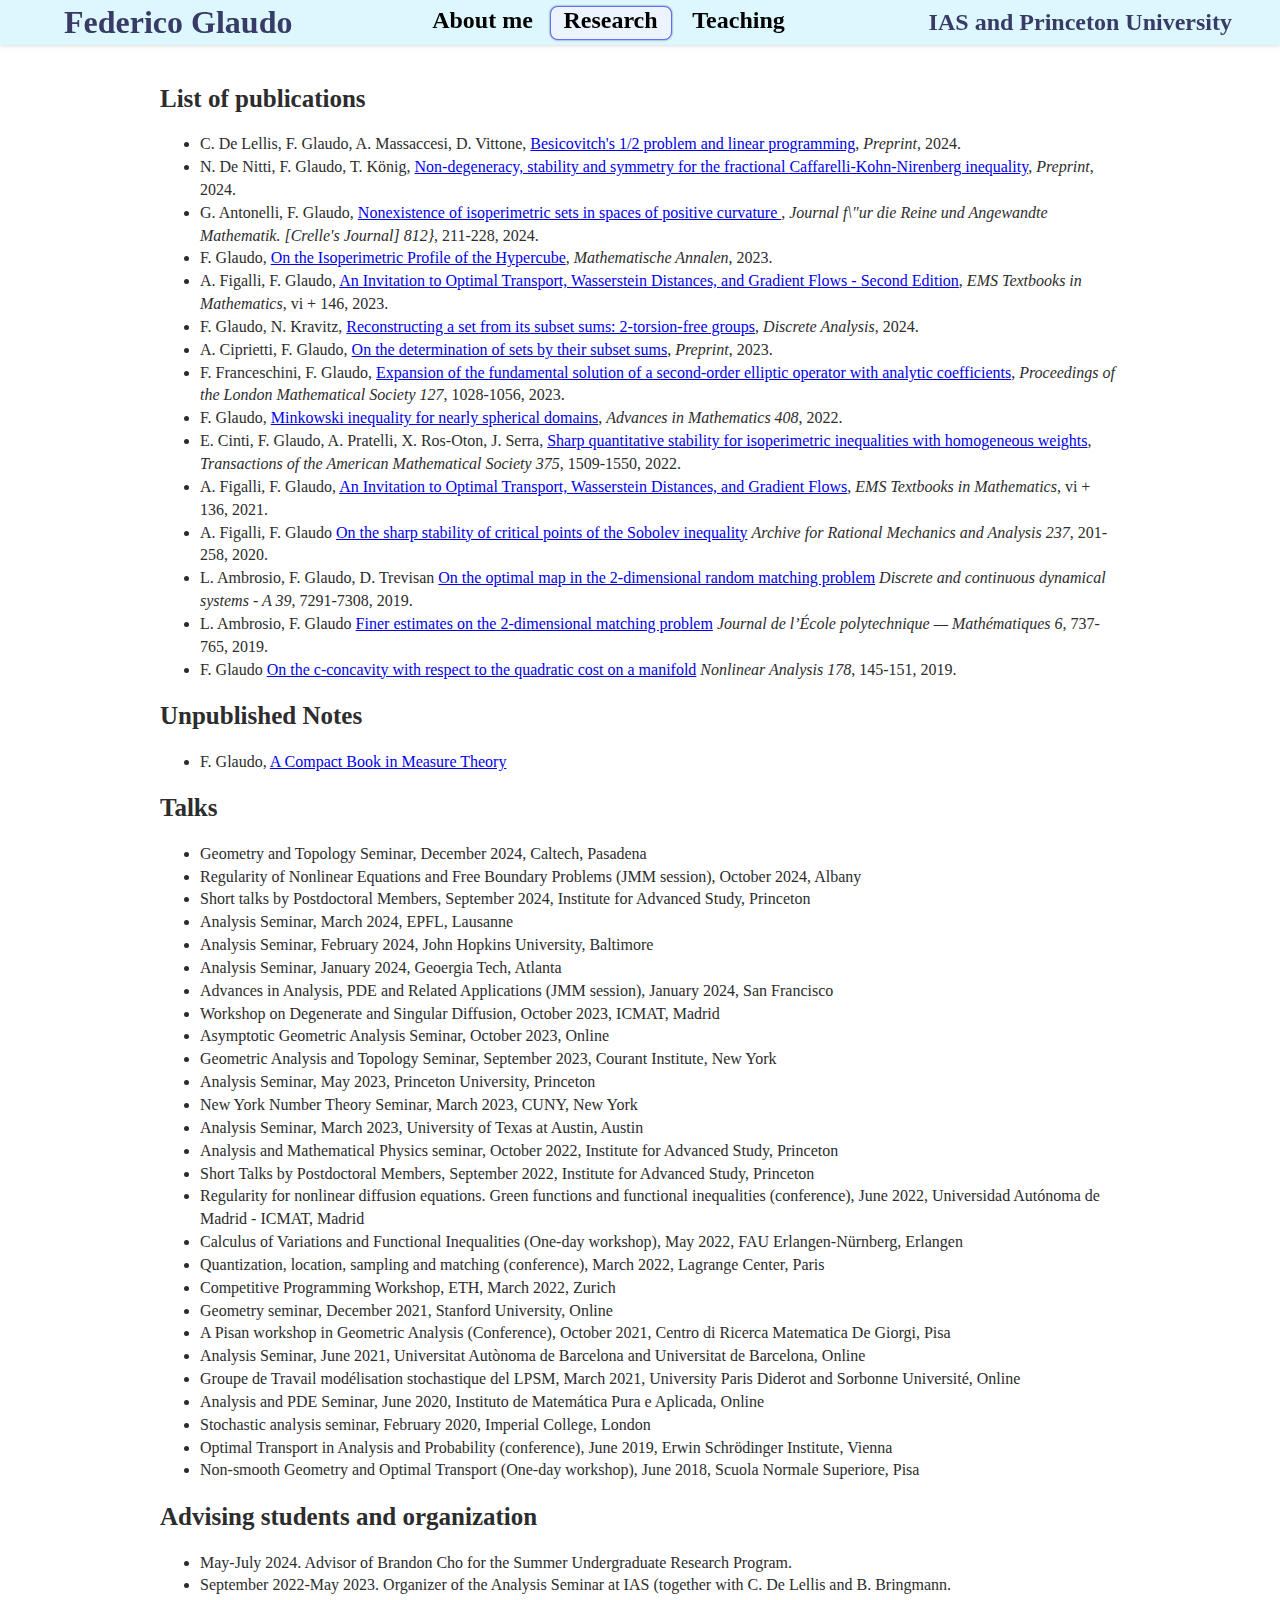
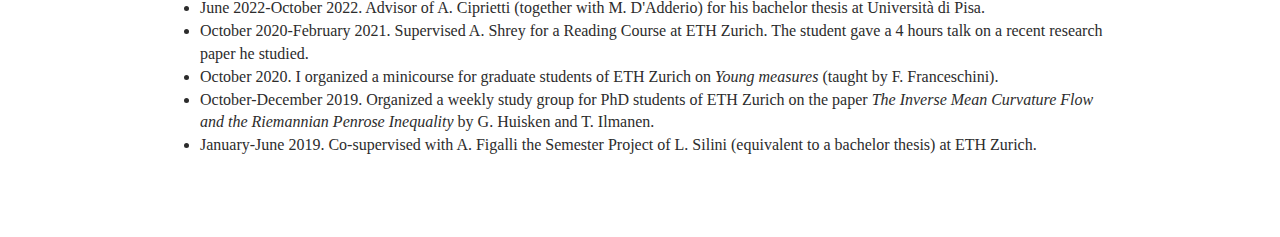
==== commit b9f69e9e: "Update" ====
--- a/research.html
+++ b/research.html
@@ -97,6 +97,7 @@
 <li>Regularity of Nonlinear Equations and Free Boundary Problems (JMM session), October 2024, Albany</li>
 <li>Short talks by Postdoctoral Members, September 2024, Institute for Advanced Study, Princeton</li>
 <li>Analysis Seminar, March 2024, EPFL, Lausanne</li>
+<li>Analysis Seminar, February 2024, John Hopkins University, Baltimore</li>
 <li>Analysis Seminar, January 2024, Geoergia Tech, Atlanta</li>
 <li>Advances in Analysis, PDE and Related Applications (JMM session), January 2024, San Francisco</li>
 <li>Workshop on Degenerate and Singular Diffusion, October 2023, ICMAT, Madrid</li>
